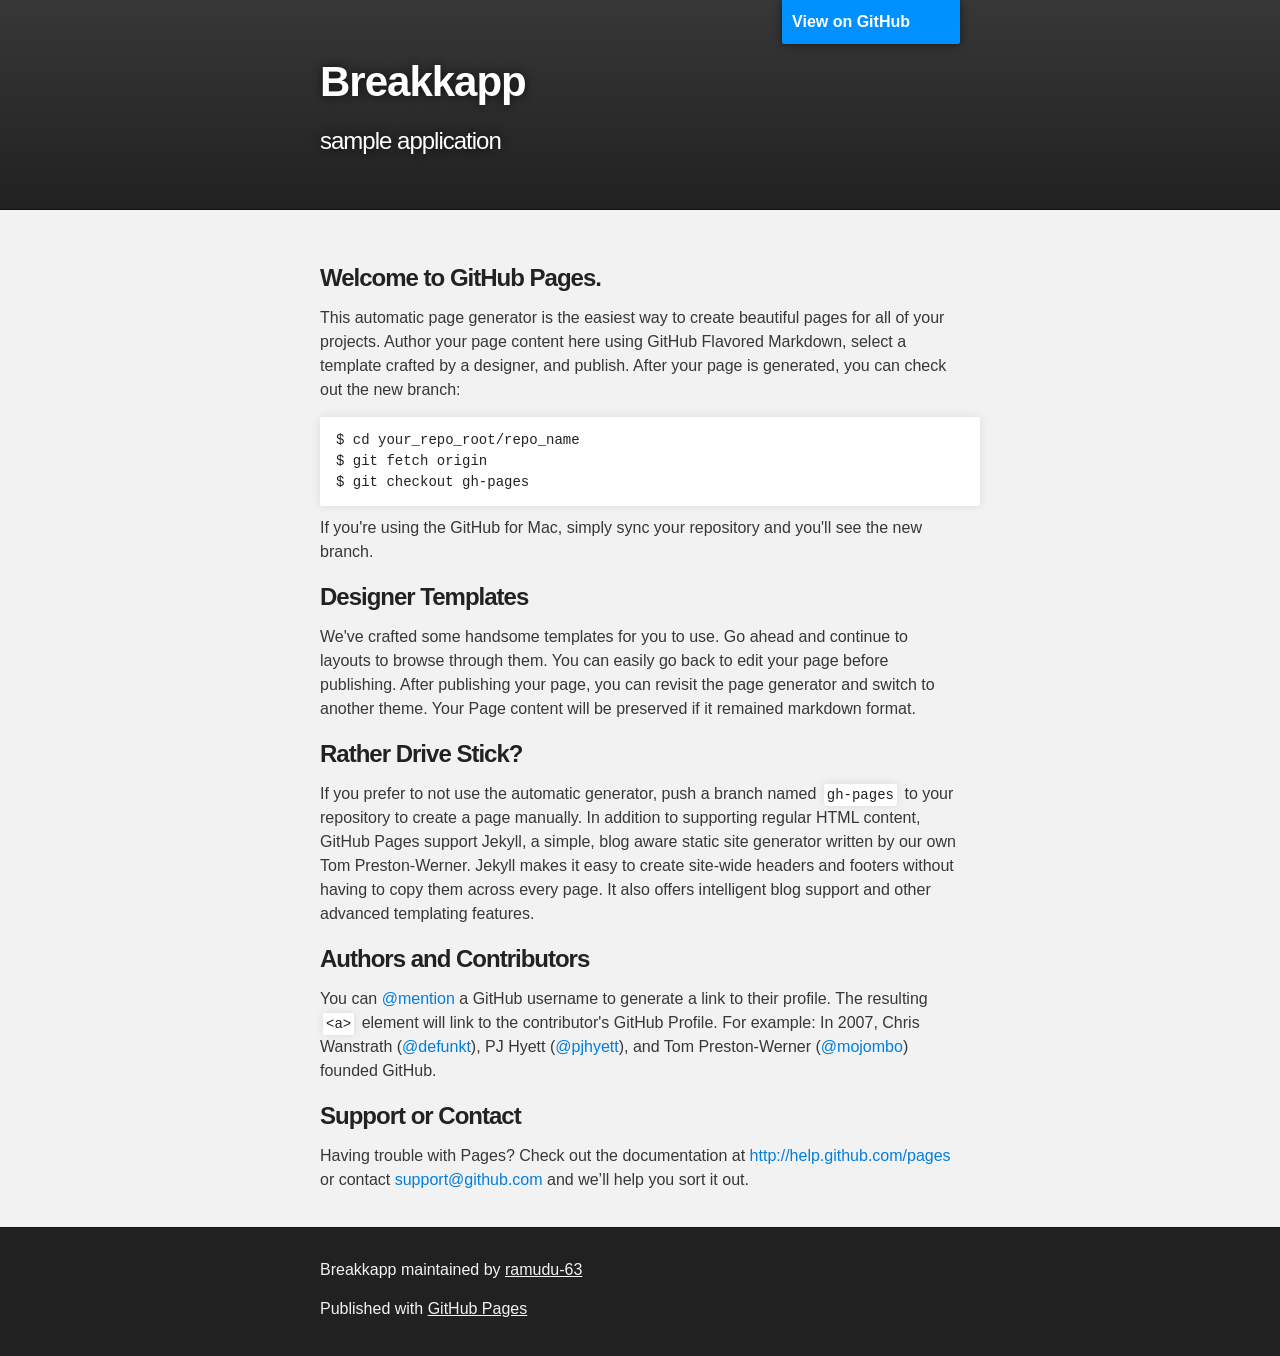
==== index.html @ 5353cb7b "Create gh-pages branch via GitHub" ====
<!DOCTYPE html>
<html>

  <head>
    <meta charset='utf-8'>
    <meta http-equiv="X-UA-Compatible" content="chrome=1">
    <meta name="description" content="Breakkapp : sample application">

    <link rel="stylesheet" type="text/css" media="screen" href="stylesheets/stylesheet.css">

    <title>Breakkapp</title>
  </head>

  <body>

    <!-- HEADER -->
    <div id="header_wrap" class="outer">
        <header class="inner">
          <a id="forkme_banner" href="https://github.com/ramudu-63/Breakkapp">View on GitHub</a>

          <h1 id="project_title">Breakkapp</h1>
          <h2 id="project_tagline">sample application</h2>

            <section id="downloads">
              <a class="zip_download_link" href="https://github.com/ramudu-63/Breakkapp/zipball/master">Download this project as a .zip file</a>
              <a class="tar_download_link" href="https://github.com/ramudu-63/Breakkapp/tarball/master">Download this project as a tar.gz file</a>
            </section>
        </header>
    </div>

    <!-- MAIN CONTENT -->
    <div id="main_content_wrap" class="outer">
      <section id="main_content" class="inner">
        <h3>
<a name="welcome-to-github-pages" class="anchor" href="#welcome-to-github-pages"><span class="octicon octicon-link"></span></a>Welcome to GitHub Pages.</h3>

<p>This automatic page generator is the easiest way to create beautiful pages for all of your projects. Author your page content here using GitHub Flavored Markdown, select a template crafted by a designer, and publish. After your page is generated, you can check out the new branch:</p>

<pre><code>$ cd your_repo_root/repo_name
$ git fetch origin
$ git checkout gh-pages
</code></pre>

<p>If you're using the GitHub for Mac, simply sync your repository and you'll see the new branch.</p>

<h3>
<a name="designer-templates" class="anchor" href="#designer-templates"><span class="octicon octicon-link"></span></a>Designer Templates</h3>

<p>We've crafted some handsome templates for you to use. Go ahead and continue to layouts to browse through them. You can easily go back to edit your page before publishing. After publishing your page, you can revisit the page generator and switch to another theme. Your Page content will be preserved if it remained markdown format.</p>

<h3>
<a name="rather-drive-stick" class="anchor" href="#rather-drive-stick"><span class="octicon octicon-link"></span></a>Rather Drive Stick?</h3>

<p>If you prefer to not use the automatic generator, push a branch named <code>gh-pages</code> to your repository to create a page manually. In addition to supporting regular HTML content, GitHub Pages support Jekyll, a simple, blog aware static site generator written by our own Tom Preston-Werner. Jekyll makes it easy to create site-wide headers and footers without having to copy them across every page. It also offers intelligent blog support and other advanced templating features.</p>

<h3>
<a name="authors-and-contributors" class="anchor" href="#authors-and-contributors"><span class="octicon octicon-link"></span></a>Authors and Contributors</h3>

<p>You can <a href="https://github.com/blog/821" class="user-mention">@mention</a> a GitHub username to generate a link to their profile. The resulting <code>&lt;a&gt;</code> element will link to the contributor's GitHub Profile. For example: In 2007, Chris Wanstrath (<a href="https://github.com/defunkt" class="user-mention">@defunkt</a>), PJ Hyett (<a href="https://github.com/pjhyett" class="user-mention">@pjhyett</a>), and Tom Preston-Werner (<a href="https://github.com/mojombo" class="user-mention">@mojombo</a>) founded GitHub.</p>

<h3>
<a name="support-or-contact" class="anchor" href="#support-or-contact"><span class="octicon octicon-link"></span></a>Support or Contact</h3>

<p>Having trouble with Pages? Check out the documentation at <a href="http://help.github.com/pages">http://help.github.com/pages</a> or contact <a href="mailto:support@github.com">support@github.com</a> and we’ll help you sort it out.</p>
      </section>
    </div>

    <!-- FOOTER  -->
    <div id="footer_wrap" class="outer">
      <footer class="inner">
        <p class="copyright">Breakkapp maintained by <a href="https://github.com/ramudu-63">ramudu-63</a></p>
        <p>Published with <a href="http://pages.github.com">GitHub Pages</a></p>
      </footer>
    </div>

    

  </body>
</html>
---- stylesheets/stylesheet.css ----
/*******************************************************************************
Slate Theme for GitHub Pages
by Jason Costello, @jsncostello
*******************************************************************************/

@import url(pygment_trac.css);

/*******************************************************************************
MeyerWeb Reset
*******************************************************************************/

html, body, div, span, applet, object, iframe,
h1, h2, h3, h4, h5, h6, p, blockquote, pre,
a, abbr, acronym, address, big, cite, code,
del, dfn, em, img, ins, kbd, q, s, samp,
small, strike, strong, sub, sup, tt, var,
b, u, i, center,
dl, dt, dd, ol, ul, li,
fieldset, form, label, legend,
table, caption, tbody, tfoot, thead, tr, th, td,
article, aside, canvas, details, embed,
figure, figcaption, footer, header, hgroup,
menu, nav, output, ruby, section, summary,
time, mark, audio, video {
  margin: 0;
  padding: 0;
  border: 0;
  font: inherit;
  vertical-align: baseline;
}

/* HTML5 display-role reset for older browsers */
article, aside, details, figcaption, figure,
footer, header, hgroup, menu, nav, section {
  display: block;
}

ol, ul {
  list-style: none;
}

table {
  border-collapse: collapse;
  border-spacing: 0;
}

/*******************************************************************************
Theme Styles
*******************************************************************************/

body {
  box-sizing: border-box;
  color:#373737;
  background: #212121;
  font-size: 16px;
  font-family: 'Myriad Pro', Calibri, Helvetica, Arial, sans-serif;
  line-height: 1.5;
  -webkit-font-smoothing: antialiased;
}

h1, h2, h3, h4, h5, h6 {
  margin: 10px 0;
  font-weight: 700;
  color:#222222;
  font-family: 'Lucida Grande', 'Calibri', Helvetica, Arial, sans-serif;
  letter-spacing: -1px;
}

h1 {
  font-size: 36px;
  font-weight: 700;
}

h2 {
  padding-bottom: 10px;
  font-size: 32px;
  background: url('../images/bg_hr.png') repeat-x bottom;
}

h3 {
  font-size: 24px;
}

h4 {
  font-size: 21px;
}

h5 {
  font-size: 18px;
}

h6 {
  font-size: 16px;
}

p {
  margin: 10px 0 15px 0;
}

footer p {
  color: #f2f2f2;
}

a {
  text-decoration: none;
  color: #007edf;
  text-shadow: none;

  transition: color 0.5s ease;
  transition: text-shadow 0.5s ease;
  -webkit-transition: color 0.5s ease;
  -webkit-transition: text-shadow 0.5s ease;
  -moz-transition: color 0.5s ease;
  -moz-transition: text-shadow 0.5s ease;
  -o-transition: color 0.5s ease;
  -o-transition: text-shadow 0.5s ease;
  -ms-transition: color 0.5s ease;
  -ms-transition: text-shadow 0.5s ease;
}

a:hover, a:focus {text-decoration: underline;}

footer a {
  color: #F2F2F2;
  text-decoration: underline;
}

em {
  font-style: italic;
}

strong {
  font-weight: bold;
}

img {
  position: relative;
  margin: 0 auto;
  max-width: 739px;
  padding: 5px;
  margin: 10px 0 10px 0;
  border: 1px solid #ebebeb;

  box-shadow: 0 0 5px #ebebeb;
  -webkit-box-shadow: 0 0 5px #ebebeb;
  -moz-box-shadow: 0 0 5px #ebebeb;
  -o-box-shadow: 0 0 5px #ebebeb;
  -ms-box-shadow: 0 0 5px #ebebeb;
}

p img {
  display: inline;
  margin: 0;
  padding: 0;
  vertical-align: middle;
  text-align: center;
  border: none;
}

pre, code {
  width: 100%;
  color: #222;
  background-color: #fff;

  font-family: Monaco, "Bitstream Vera Sans Mono", "Lucida Console", Terminal, monospace;
  font-size: 14px;

  border-radius: 2px;
  -moz-border-radius: 2px;
  -webkit-border-radius: 2px;
}

pre {
  width: 100%;
  padding: 10px;
  box-shadow: 0 0 10px rgba(0,0,0,.1);
  overflow: auto;
}

code {
  padding: 3px;
  margin: 0 3px;
  box-shadow: 0 0 10px rgba(0,0,0,.1);
}

pre code {
  display: block;
  box-shadow: none;
}

blockquote {
  color: #666;
  margin-bottom: 20px;
  padding: 0 0 0 20px;
  border-left: 3px solid #bbb;
}


ul, ol, dl {
  margin-bottom: 15px
}

ul {
  list-style: inside;
  padding-left: 20px;
}

ol {
  list-style: decimal inside;
  padding-left: 20px;
}

dl dt {
  font-weight: bold;
}

dl dd {
  padding-left: 20px;
  font-style: italic;
}

dl p {
  padding-left: 20px;
  font-style: italic;
}

hr {
  height: 1px;
  margin-bottom: 5px;
  border: none;
  background: url('../images/bg_hr.png') repeat-x center;
}

table {
  border: 1px solid #373737;
  margin-bottom: 20px;
  text-align: left;
 }

th {
  font-family: 'Lucida Grande', 'Helvetica Neue', Helvetica, Arial, sans-serif;
  padding: 10px;
  background: #373737;
  color: #fff;
 }

td {
  padding: 10px;
  border: 1px solid #373737;
 }

form {
  background: #f2f2f2;
  padding: 20px;
}

/*******************************************************************************
Full-Width Styles
*******************************************************************************/

.outer {
  width: 100%;
}

.inner {
  position: relative;
  max-width: 640px;
  padding: 20px 10px;
  margin: 0 auto;
}

#forkme_banner {
  display: block;
  position: absolute;
  top:0;
  right: 10px;
  z-index: 10;
  padding: 10px 50px 10px 10px;
  color: #fff;
  background: url('../images/blacktocat.png') #0090ff no-repeat 95% 50%;
  font-weight: 700;
  box-shadow: 0 0 10px rgba(0,0,0,.5);
  border-bottom-left-radius: 2px;
  border-bottom-right-radius: 2px;
}

#header_wrap {
  background: #212121;
  background: -moz-linear-gradient(top, #373737, #212121);
  background: -webkit-linear-gradient(top, #373737, #212121);
  background: -ms-linear-gradient(top, #373737, #212121);
  background: -o-linear-gradient(top, #373737, #212121);
  background: linear-gradient(top, #373737, #212121);
}

#header_wrap .inner {
  padding: 50px 10px 30px 10px;
}

#project_title {
  margin: 0;
  color: #fff;
  font-size: 42px;
  font-weight: 700;
  text-shadow: #111 0px 0px 10px;
}

#project_tagline {
  color: #fff;
  font-size: 24px;
  font-weight: 300;
  background: none;
  text-shadow: #111 0px 0px 10px;
}

#downloads {
  position: absolute;
  width: 210px;
  z-index: 10;
  bottom: -40px;
  right: 0;
  height: 70px;
  background: url('../images/icon_download.png') no-repeat 0% 90%;
}

.zip_download_link {
  display: block;
  float: right;
  width: 90px;
  height:70px;
  text-indent: -5000px;
  overflow: hidden;
  background: url(../images/sprite_download.png) no-repeat bottom left;
}

.tar_download_link {
  display: block;
  float: right;
  width: 90px;
  height:70px;
  text-indent: -5000px;
  overflow: hidden;
  background: url(../images/sprite_download.png) no-repeat bottom right;
  margin-left: 10px;
}

.zip_download_link:hover {
  background: url(../images/sprite_download.png) no-repeat top left;
}

.tar_download_link:hover {
  background: url(../images/sprite_download.png) no-repeat top right;
}

#main_content_wrap {
  background: #f2f2f2;
  border-top: 1px solid #111;
  border-bottom: 1px solid #111;
}

#main_content {
  padding-top: 40px;
}

#footer_wrap {
  background: #212121;
}



/*******************************************************************************
Small Device Styles
*******************************************************************************/

@media screen and (max-width: 480px) {
  body {
    font-size:14px;
  }

  #downloads {
    display: none;
  }

  .inner {
    min-width: 320px;
    max-width: 480px;
  }

  #project_title {
  font-size: 32px;
  }

  h1 {
    font-size: 28px;
  }

  h2 {
    font-size: 24px;
  }

  h3 {
    font-size: 21px;
  }

  h4 {
    font-size: 18px;
  }

  h5 {
    font-size: 14px;
  }

  h6 {
    font-size: 12px;
  }

  code, pre {
    min-width: 320px;
    max-width: 480px;
    font-size: 11px;
  }

}
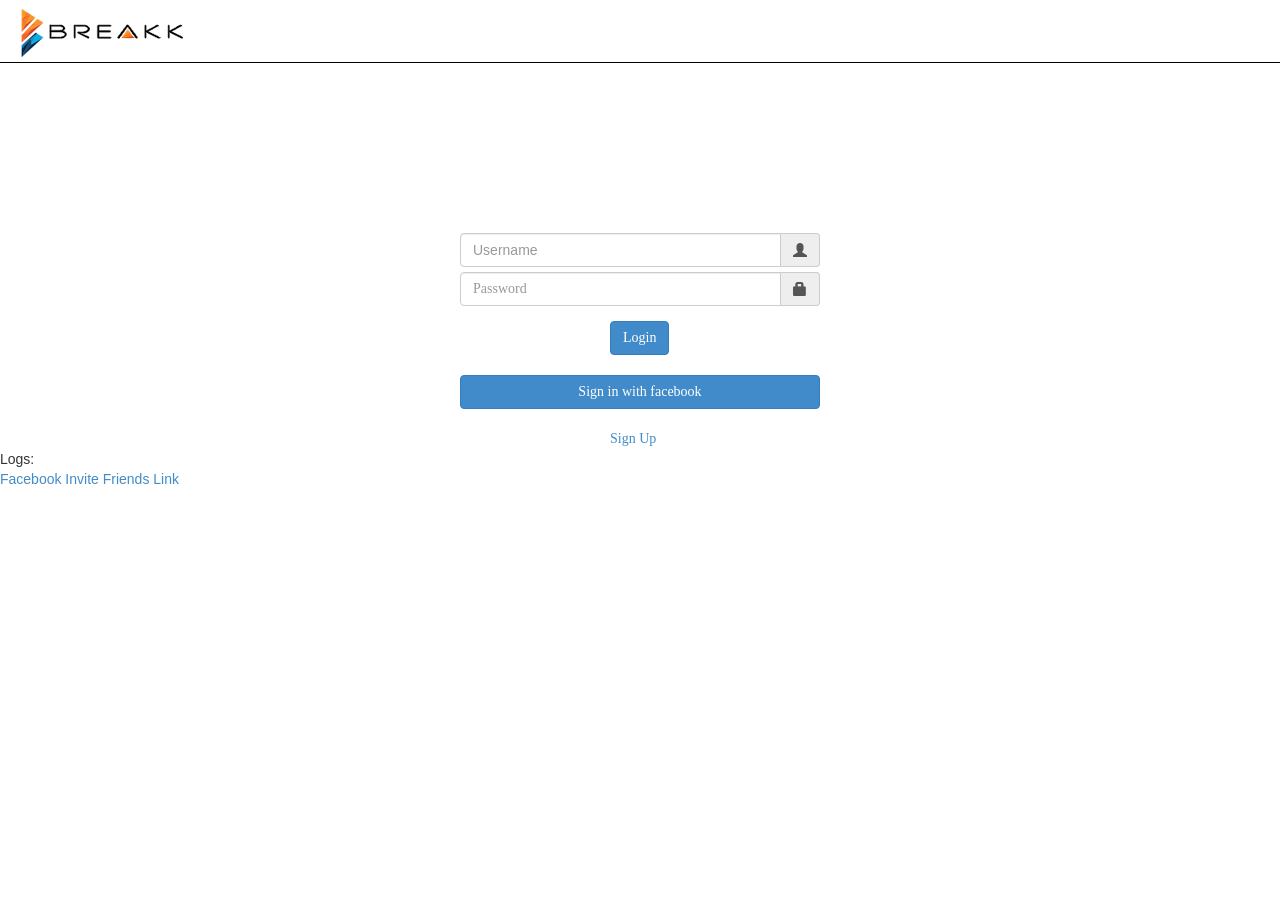
==== commit 1845e585: "update1.0" ====
--- a/index.html
+++ b/index.html
@@ -1,79 +1,84 @@
 <!DOCTYPE html>
-<html>
-
-  <head>
-    <meta charset='utf-8'>
-    <meta http-equiv="X-UA-Compatible" content="chrome=1">
-    <meta name="description" content="Breakkapp : sample application">
-
-    <link rel="stylesheet" type="text/css" media="screen" href="stylesheets/stylesheet.css">
-
-    <title>Breakkapp</title>
-  </head>
-
-  <body>
-
-    <!-- HEADER -->
-    <div id="header_wrap" class="outer">
-        <header class="inner">
-          <a id="forkme_banner" href="https://github.com/ramudu-63/Breakkapp">View on GitHub</a>
-
-          <h1 id="project_title">Breakkapp</h1>
-          <h2 id="project_tagline">sample application</h2>
-
-            <section id="downloads">
-              <a class="zip_download_link" href="https://github.com/ramudu-63/Breakkapp/zipball/master">Download this project as a .zip file</a>
-              <a class="tar_download_link" href="https://github.com/ramudu-63/Breakkapp/tarball/master">Download this project as a tar.gz file</a>
-            </section>
-        </header>
-    </div>
-
-    <!-- MAIN CONTENT -->
-    <div id="main_content_wrap" class="outer">
-      <section id="main_content" class="inner">
-        <h3>
-<a name="welcome-to-github-pages" class="anchor" href="#welcome-to-github-pages"><span class="octicon octicon-link"></span></a>Welcome to GitHub Pages.</h3>
-
-<p>This automatic page generator is the easiest way to create beautiful pages for all of your projects. Author your page content here using GitHub Flavored Markdown, select a template crafted by a designer, and publish. After your page is generated, you can check out the new branch:</p>
-
-<pre><code>$ cd your_repo_root/repo_name
-$ git fetch origin
-$ git checkout gh-pages
-</code></pre>
-
-<p>If you're using the GitHub for Mac, simply sync your repository and you'll see the new branch.</p>
-
-<h3>
-<a name="designer-templates" class="anchor" href="#designer-templates"><span class="octicon octicon-link"></span></a>Designer Templates</h3>
-
-<p>We've crafted some handsome templates for you to use. Go ahead and continue to layouts to browse through them. You can easily go back to edit your page before publishing. After publishing your page, you can revisit the page generator and switch to another theme. Your Page content will be preserved if it remained markdown format.</p>
-
-<h3>
-<a name="rather-drive-stick" class="anchor" href="#rather-drive-stick"><span class="octicon octicon-link"></span></a>Rather Drive Stick?</h3>
-
-<p>If you prefer to not use the automatic generator, push a branch named <code>gh-pages</code> to your repository to create a page manually. In addition to supporting regular HTML content, GitHub Pages support Jekyll, a simple, blog aware static site generator written by our own Tom Preston-Werner. Jekyll makes it easy to create site-wide headers and footers without having to copy them across every page. It also offers intelligent blog support and other advanced templating features.</p>
-
-<h3>
-<a name="authors-and-contributors" class="anchor" href="#authors-and-contributors"><span class="octicon octicon-link"></span></a>Authors and Contributors</h3>
-
-<p>You can <a href="https://github.com/blog/821" class="user-mention">@mention</a> a GitHub username to generate a link to their profile. The resulting <code>&lt;a&gt;</code> element will link to the contributor's GitHub Profile. For example: In 2007, Chris Wanstrath (<a href="https://github.com/defunkt" class="user-mention">@defunkt</a>), PJ Hyett (<a href="https://github.com/pjhyett" class="user-mention">@pjhyett</a>), and Tom Preston-Werner (<a href="https://github.com/mojombo" class="user-mention">@mojombo</a>) founded GitHub.</p>
-
-<h3>
-<a name="support-or-contact" class="anchor" href="#support-or-contact"><span class="octicon octicon-link"></span></a>Support or Contact</h3>
-
-<p>Having trouble with Pages? Check out the documentation at <a href="http://help.github.com/pages">http://help.github.com/pages</a> or contact <a href="mailto:support@github.com">support@github.com</a> and we’ll help you sort it out.</p>
-      </section>
-    </div>
-
-    <!-- FOOTER  -->
-    <div id="footer_wrap" class="outer">
-      <footer class="inner">
-        <p class="copyright">Breakkapp maintained by <a href="https://github.com/ramudu-63">ramudu-63</a></p>
-        <p>Published with <a href="http://pages.github.com">GitHub Pages</a></p>
-      </footer>
-    </div>
-
-    
-
-  </body>
+	<head>
+		 <meta charset="utf-8">
+		  <meta name="viewport" content="width=device-width, initial-scale=1"> 
+		   <meta http-equiv="Content-Type" content="text/html; charset=UTF-8">
+           <title>Breakk-SignUp</title>
+		   <link href="bootstrap/css/bootstrap.css" rel="stylesheet">
+		   <script type="text/javascript" src="http://ajax.googleapis.com/ajax/libs/jquery/1.7.2/jquery.min.js"></script>
+		   <script type="text/javascript" src="http://www.parsecdn.com/js/parse-1.2.19.min.js"></script>
+		   <script type="text/javascript" src="JScript/login.js"></script>
+		   <script type="text/javascript" src="JScript/fb.js"></script>
+		<style>
+			.spacer{margin-top: 150px;}
+			.space{margin-top: 5px; font-family: verdana;}
+			.space1{margin-top: 20px; font-family: verdana;}
+			.spacemsg{color: red; font-family: verdana;}
+			.span4{width: 35%;}
+		</style>   
+	</head>
+	<body>
+		<div class="navbar navbar-static-top" role="navigation" style="border-bottom-color: black;">
+			<div class="navbar-inner">
+				<span><img src="bootstrap/images/breakk.png" /></span>
+			</div>
+		</div>
+		<div class="container">
+			<div class="row spacer">  
+			  <div class="col-md-4 col-md-offset-4 col-xs-4 col-xs-offset-2 col-sm-4 col-sm-offset-4">
+					<div class="input-group">
+  						<input type="text" class="form-control" placeholder="Username" id="uname">
+  						<span class="input-group-addon"><i class="glyphicon glyphicon-user"></i></span>
+					</div>
+				</div>
+			</div>
+			<div class="row space">	
+				<div class="col-md-4 col-md-offset-4 col-xs-4 col-xs-offset-2 col-sm-4 col-sm-offset-4">
+					<div class="input-group">
+						<input type="password" class="form-control" placeholder="Password" id="password">
+						<span class="input-group-addon"><i class="glyphicon glyphicon-lock"></i></span>
+					</div>
+				</div>
+			</div>
+			<div class="row spacemsg">
+				<div class="col-md-4 col-md-offset-4 col-xs-4 col-xs-offset-2 col-sm-4 col-sm-offset-4">
+					<div class="col-md-offset-4 col-sm-offset-4 col-xs-offset-2 space">
+						<div id="success"></div>
+					</div>
+				</div>
+			</div>
+			<div class="row space">
+				<div class="col-md-4 col-md-offset-4 col-xs-4 col-xs-offset-2 col-sm-4 col-sm-offset-4">
+					<div class="col-md-offset-5 col-sm-offset-5 col-xs-offset-2 space">
+						<a href="#" class="btn btn-primary" onclick="parseLogin()">Login</a>
+					 </div>
+				</div>
+			</div>
+			<div class="row space1">
+				<div class="col-md-4 col-md-offset-4 col-xs-4 col-xs-offset-2 col-sm-4 col-sm-offset-4">
+					
+						<a href="#" class="btn btn-block btn-small btn-primary btn-group-vertical text-center" onclick="Login()" style="font-family: verdana;">Sign in with facebook</a>
+					
+				</div>
+			</div>
+			<div class="row space1">
+				<div class="col-md-4 col-md-offset-4 col-xs-4 col-xs-offset-2 col-sm-4 col-sm-offset-4">
+					<div class="col-md-offset-5 col-sm-offset-5 col-xs-offset-5">
+						<a href="signup.html" class="">Sign Up</a>
+					</div>
+				</div>
+			</div>
+		</div>
+		
+		<div id="status"></div>
+		<div id="message">
+			Logs:<br/>
+		</div>
+		
+		<div id="fb-root"></div>
+			<a href='#' onclick="FacebookInviteFriends();"> 
+				Facebook Invite Friends Link
+			</a>
+		
+	</body>
 </html>
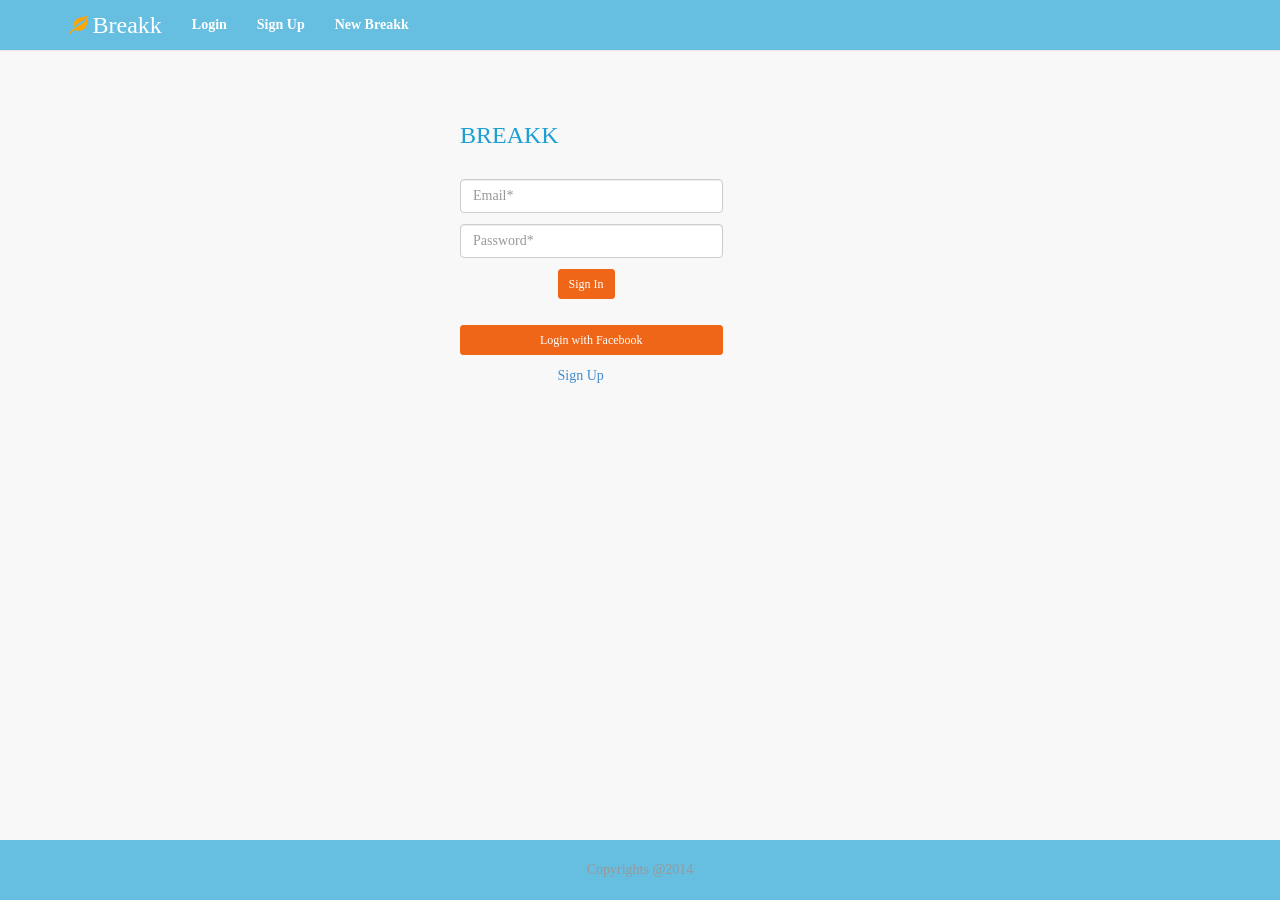
==== commit cf46abb1: "update1.6" ====
--- a/index.html
+++ b/index.html
@@ -1,84 +1,139 @@
 <!DOCTYPE html>
-	<head>
-		 <meta charset="utf-8">
-		  <meta name="viewport" content="width=device-width, initial-scale=1"> 
-		   <meta http-equiv="Content-Type" content="text/html; charset=UTF-8">
-           <title>Breakk-SignUp</title>
-		   <link href="bootstrap/css/bootstrap.css" rel="stylesheet">
-		   <script type="text/javascript" src="http://ajax.googleapis.com/ajax/libs/jquery/1.7.2/jquery.min.js"></script>
-		   <script type="text/javascript" src="http://www.parsecdn.com/js/parse-1.2.19.min.js"></script>
-		   <script type="text/javascript" src="JScript/login.js"></script>
-		   <script type="text/javascript" src="JScript/fb.js"></script>
-		<style>
-			.spacer{margin-top: 150px;}
-			.space{margin-top: 5px; font-family: verdana;}
-			.space1{margin-top: 20px; font-family: verdana;}
-			.spacemsg{color: red; font-family: verdana;}
-			.span4{width: 35%;}
-		</style>   
-	</head>
-	<body>
-		<div class="navbar navbar-static-top" role="navigation" style="border-bottom-color: black;">
-			<div class="navbar-inner">
-				<span><img src="bootstrap/images/breakk.png" /></span>
-			</div>
-		</div>
-		<div class="container">
-			<div class="row spacer">  
-			  <div class="col-md-4 col-md-offset-4 col-xs-4 col-xs-offset-2 col-sm-4 col-sm-offset-4">
-					<div class="input-group">
-  						<input type="text" class="form-control" placeholder="Username" id="uname">
-  						<span class="input-group-addon"><i class="glyphicon glyphicon-user"></i></span>
-					</div>
-				</div>
-			</div>
-			<div class="row space">	
-				<div class="col-md-4 col-md-offset-4 col-xs-4 col-xs-offset-2 col-sm-4 col-sm-offset-4">
-					<div class="input-group">
-						<input type="password" class="form-control" placeholder="Password" id="password">
-						<span class="input-group-addon"><i class="glyphicon glyphicon-lock"></i></span>
-					</div>
-				</div>
-			</div>
-			<div class="row spacemsg">
-				<div class="col-md-4 col-md-offset-4 col-xs-4 col-xs-offset-2 col-sm-4 col-sm-offset-4">
-					<div class="col-md-offset-4 col-sm-offset-4 col-xs-offset-2 space">
-						<div id="success"></div>
-					</div>
-				</div>
-			</div>
-			<div class="row space">
-				<div class="col-md-4 col-md-offset-4 col-xs-4 col-xs-offset-2 col-sm-4 col-sm-offset-4">
-					<div class="col-md-offset-5 col-sm-offset-5 col-xs-offset-2 space">
-						<a href="#" class="btn btn-primary" onclick="parseLogin()">Login</a>
-					 </div>
-				</div>
-			</div>
-			<div class="row space1">
-				<div class="col-md-4 col-md-offset-4 col-xs-4 col-xs-offset-2 col-sm-4 col-sm-offset-4">
-					
-						<a href="#" class="btn btn-block btn-small btn-primary btn-group-vertical text-center" onclick="Login()" style="font-family: verdana;">Sign in with facebook</a>
-					
-				</div>
-			</div>
-			<div class="row space1">
-				<div class="col-md-4 col-md-offset-4 col-xs-4 col-xs-offset-2 col-sm-4 col-sm-offset-4">
-					<div class="col-md-offset-5 col-sm-offset-5 col-xs-offset-5">
-						<a href="signup.html" class="">Sign Up</a>
-					</div>
-				</div>
-			</div>
-		</div>
-		
-		<div id="status"></div>
-		<div id="message">
-			Logs:<br/>
-		</div>
-		
-		<div id="fb-root"></div>
-			<a href='#' onclick="FacebookInviteFriends();"> 
-				Facebook Invite Friends Link
-			</a>
-		
-	</body>
+<html>
+    <head>
+        <meta http-equiv="Content-Type" content="text/html; charset=UTF-8">
+        <title>Breakk-Login</title>
+		<link href="bootstrap/css/bootstrap.css" rel="stylesheet">
+		<link href="bootstrap/css/bootstrap.min.css" rel="stylesheet">
+		<link href="bootstrap/css/sticky-footer-navbar.css" rel="stylesheet">
+<!--  		<script type="text/javascript" src="http://ajax.googleapis.com/ajax/libs/jquery/1.7.2/jquery.min.js"></script> -->
+		<script type="text/javascript" src="http://www.parsecdn.com/js/parse-1.2.19.min.js"></script>
+		<script type="text/javascript" src="JScript/login.js"></script>
+		<script type="text/javascript" src="JScript/fb.js"></script>
+
+ 
+<style>
+    body{
+        font-family: verdana;
+        background-color: #f8f8f8;
+    }
+    .btn1{
+    	background-color: #EF6619;
+    	border-color: #EF6619;
+    	color: #FFFFFF;
+    }
+    field{
+    	color: #FFFFFF;
+		background-color: #66BEE0;
+		font-weight: 800;
+    }
+</style>
+    </head>
+    <body>
+        <div class="navbar navbar-default navbar-static-top" role="navigation" style="font-family: verdana;color:#1fbdbe;background-color: #66BEE0">
+      <div class="container">
+        <div class="navbar-header">
+          <button type="button" class="navbar-toggle" data-toggle="collapse" data-target=".navbar-collapse">
+            <span class="sr-only">Toggle navigation</span>
+            <span class="icon-bar"></span>
+            <span class="icon-bar"></span>
+            <span class="icon-bar"></span>
+          </button>
+          <a class="navbar-brand" href="#">
+          <i class="glyphicon glyphicon-leaf" style="color:orange;"></i>
+                                <font style="font-family: verdana;color:#FFFFFF;font-weight: 400;font-size: 24px"> Breakk </font>
+          </a>
+        </div>
+        <div class="collapse navbar-collapse" >
+          <ul class="nav navbar-nav">
+            <li><a href="login.jsp"><field>Login</field></a></li>
+            <li><a href="signup.jsp"><field>Sign Up</field></a></li>
+            <li><a href="newbreakk.jsp"><field>New Breakk</field></a></li>
+
+          </ul>
+        </div><!--/.nav-collapse -->
+      </div>
+    </div>
+
+<section>
+    
+    <div class="container" style="margin-top: 4%;">
+        <div class="row">
+            <div class="col-md-4"></div>
+            <div class="col-md-4">
+            
+                <h3 style="font-family: verdana;color:#1C9FD2;font-weight: 300;font-size: 24px">  BREAKK</h3>
+            </div>
+            <div class="col-md-4"></div>
+        </div>
+        <br>
+         
+         
+<!--         <form class="form-horizontal"> -->
+        <div class="row">
+            <div class="col-md-2"></div>
+         
+            <div class="col-md-2"></div>
+            <div class="col-md-3">
+                <input type="text" name="userEmail" id="uname" placeholder="Email*" class="form-control" required="">
+                
+            </div>
+        </div>
+            <div class="row" style="margin-top: 1%;">
+            <div class="col-md-2"></div>
+            
+            <div class="col-md-2"></div>
+            <div class="col-md-3">
+                <input type="password" name="userPwd" id="password" placeholder="Password*" class="form-control" required="">
+                
+            </div>
+        </div>
+            <div class="row" style="margin-top: 1%;">
+            <div class="col-md-2"></div>
+            
+            <div class="col-md-2"></div>
+            <div class="col-md-2 col-md-offset-1 col-xs-offset-3">
+               
+                <button class="btn btn-sm btn1" type="submit" onclick="parseLogin()">Sign In</button>    
+<!--                 <button class="btn btn-primary btn-sm" type="reset">Reset</button>     -->
+             
+            </div>
+        </div>
+<!--             </form> -->
+    </div>
+</section>
+        <section>
+            <div class="container" style="margin-top: 1%">
+                <div class="row">
+                    <div class="col-md-4"></div>
+                    <div class="col-md-4">
+<!--                         <h4 >(OR)</h4> -->
+                    </div>
+                </div>
+                <div class="row" style="margin-top: 1%;">
+                    <div class="col-md-4"></div>
+                    <div class="col-md-3">
+                        <button class="btn btn-block btn-sm btn1" type="button" onclick="FBLogin()">Login with Facebook</button>
+                        
+                    </div>
+                </div>
+                <div class="row" style="margin-top: 1%;">
+                	<div class="col-md-2"></div>
+                	<div class="col-md-2"></div>
+           			<div class="col-md-2 col-md-offset-1 col-xs-offset-3">
+               			 <a href="signup.html" class="">Sign Up</a>          
+           	 		</div>
+                	</div>
+            	</div>
+        </section>
+
+	<div class="footer"  style="background-color: #66BEE0;">
+      <div class="container">
+        <p class="text-muted" align="center">Copyrights @2014</p>
+      </div>
+    </div>
+
+    <script src="bootstrap/addjs/jquery-1.7.1.min.js"></script>
+    <script src="bootstrap/addjs/bootstrap.min.js"></script>
+    </body>
 </html>
--- a/bootstrap/css/sticky-footer-navbar.css
+++ b/bootstrap/css/sticky-footer-navbar.css
@@ -0,0 +1,39 @@
+/* Sticky footer styles
+-------------------------------------------------- */
+html {
+  position: relative;
+  min-height: 100%;
+}
+body {
+  /* Margin bottom by footer height */
+  margin-bottom: 60px;
+}
+.footer {
+  position: absolute;
+  bottom: 0;
+  width: 100%;
+  /* Set the fixed height of the footer here */
+  height: 60px;
+  background-color: #f5f5f5;
+}
+
+
+/* Custom page CSS
+-------------------------------------------------- */
+/* Not required for template or sticky footer method. */
+
+body > .container {
+  padding: 60px 15px 0;
+}
+.container .text-muted {
+  margin: 20px 0;
+}
+
+.footer > .container {
+  padding-right: 15px;
+  padding-left: 15px;
+}
+
+code {
+  font-size: 80%;
+}
